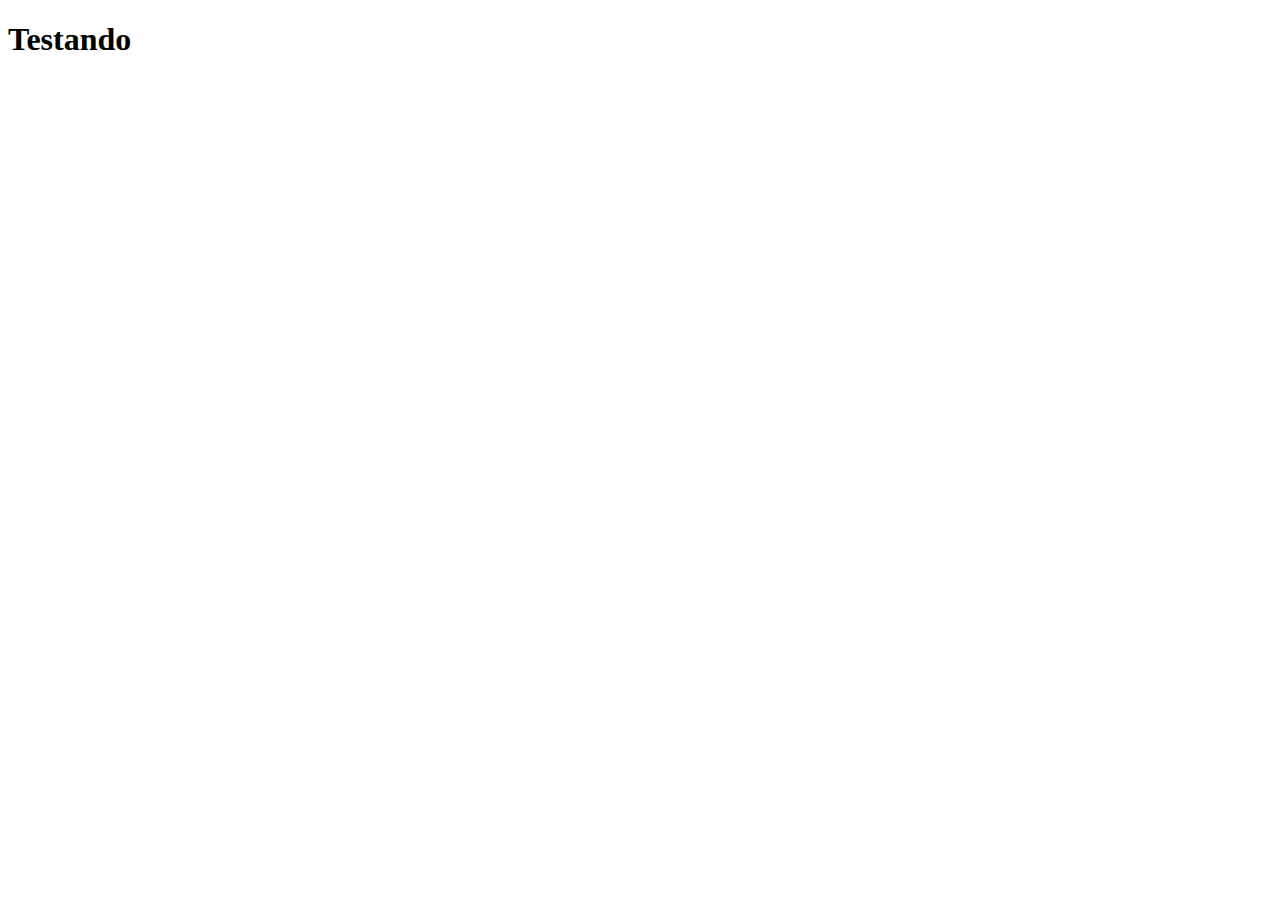
==== index.html @ 7b7c708c "tentativa de correção de bug(404)" ====
<!DOCTYPE html>
<html lang="pt-br">
<head>
    <meta charset="UTF-8">
    <meta http-equiv="X-UA-Compatible" content="IE=edge">
    <meta name="viewport" content="width=device-width, initial-scale=1.0">
    <link rel="shortcut icon" href="../favicon.ico" type="image/x-icon">
    <title>Projeto Redes Sociais</title>
</head>
<body>
    <h1>Testando</h1>
</body>
</html>
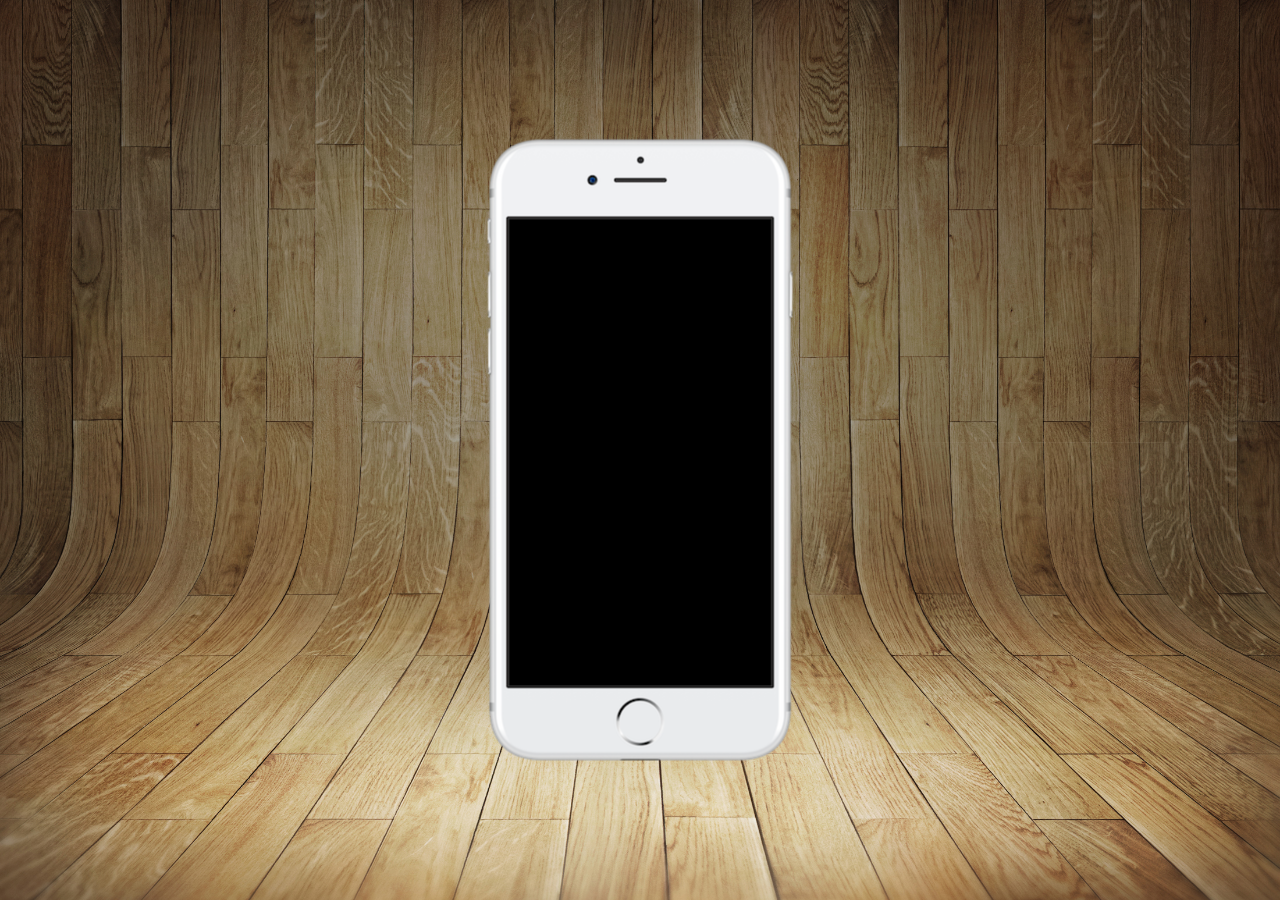
==== commit 5f999773: "criação do estilo" ====
--- a/index.html
+++ b/index.html
@@ -4,10 +4,18 @@
     <meta charset="UTF-8">
     <meta http-equiv="X-UA-Compatible" content="IE=edge">
     <meta name="viewport" content="width=device-width, initial-scale=1.0">
-    <link rel="shortcut icon" href="../favicon.ico" type="image/x-icon">
+    <link rel="shortcut icon" href="favicon.ico" type="image/x-icon">
+    <link rel="stylesheet" href="estilo/style.css">
     <title>Projeto Redes Sociais</title>
 </head>
 <body>
-    <h1>Testando</h1>
+    <main>
+        <section id="telefone">
+
+        </section>
+        <section id="redes-sociais">
+
+        </section>
+    </main>
 </body>
 </html>--- a/estilo/style.css
+++ b/estilo/style.css
@@ -0,0 +1,35 @@
+@charset "UTF-8";
+
+* {
+    margin: 0px;
+    padding: 0px;
+    font-family: Arial, Helvetica, sans-serif;
+}
+
+html, body {
+    width: 100vw;
+    height: 100vh;
+    background-color: #000;
+}
+
+body {
+    background: url('../imagens/fundo-madeira.jpg') no-repeat top center;
+    background-size: cover;
+    background-attachment: fixed;
+}
+
+main {
+    position: relative;
+    height: 100vh;
+}
+
+section#telefone {
+    position: absolute;
+    height: 627px;
+    width: 311px;
+    top: 50%;
+    left: 50%;
+
+    transform: translate(-50%, -50%);
+    background: url('../imagens/frame-iphone.png') no-repeat;
+}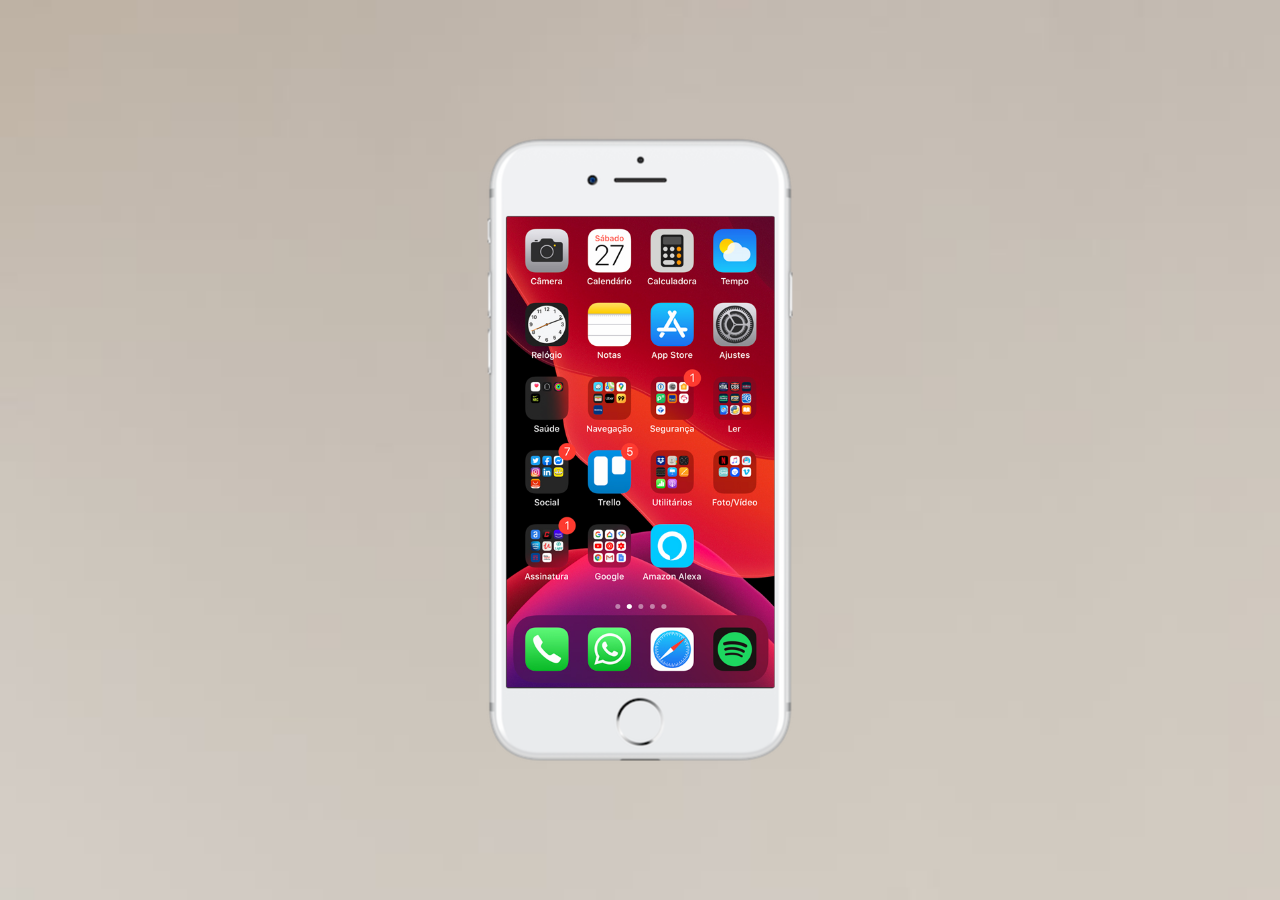
==== commit 64ecd746: "criação da tela home" ====
--- a/index.html
+++ b/index.html
@@ -11,7 +11,7 @@
 <body>
     <main>
         <section id="telefone">
-
+            <iframe src="home.html" name="tela" id="tela" frameborder="0"></iframe>
         </section>
         <section id="redes-sociais">
 
--- a/estilo/style.css
+++ b/estilo/style.css
@@ -13,7 +13,7 @@
 }
 
 body {
-    background: url('../imagens/fundo-madeira.jpg') no-repeat top center;
+    background: url('../imagens/fundo-bege.jpg') no-repeat top center;
     background-size: cover;
     background-attachment: fixed;
 }
@@ -32,4 +32,12 @@
 
     transform: translate(-50%, -50%);
     background: url('../imagens/frame-iphone.png') no-repeat;
+}
+
+iframe#tela {
+    position: relative;
+    top: 80px;
+    left: 22px;
+    width: 268px;
+    height: 471px;
 }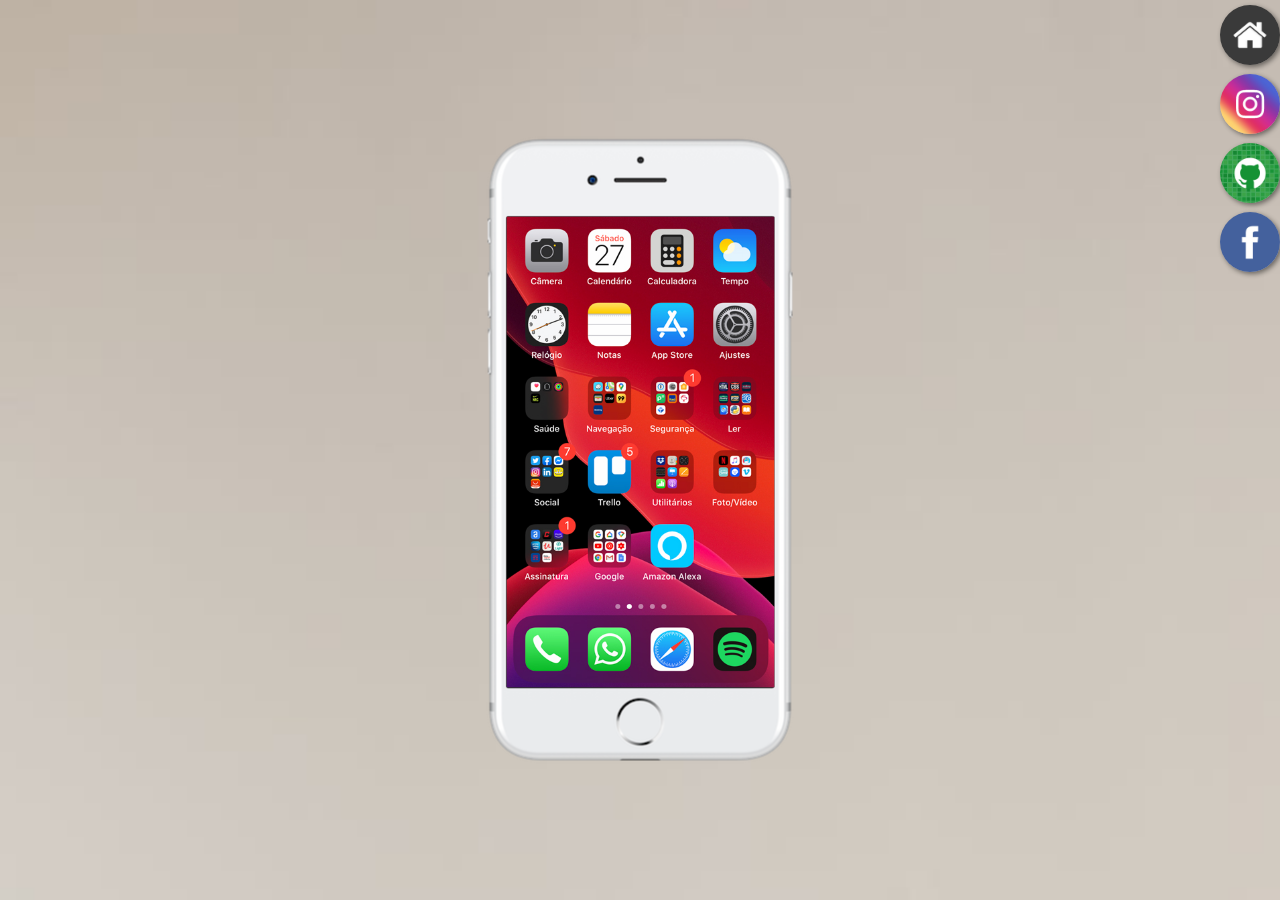
==== commit 4d1ee021: "criação do menu lateral" ====
--- a/index.html
+++ b/index.html
@@ -14,7 +14,10 @@
             <iframe src="home.html" name="tela" id="tela" frameborder="0"></iframe>
         </section>
         <section id="redes-sociais">
-
+            <a href="#" target="tela"><img src="imagens/logo-home.jpg" alt="logo-do-home-da-pagina"></a> <br>
+            <a href="#" target="tela"><img src="imagens/logo-instagram.jpg" alt="logo-do-instagram"></a> <br>
+            <a href="#" target="tela"><img src="imagens/logo-github.jpg" alt="logo-do-github"></a> <br>
+            <a href="#" target="tela"><img src="imagens/logo-facebook.jpg" alt=""></a>
         </section>
     </main>
 </body>
--- a/estilo/style.css
+++ b/estilo/style.css
@@ -40,4 +40,23 @@
     left: 22px;
     width: 268px;
     height: 471px;
+}
+
+section#redes-sociais {
+    text-align: right;
+}
+
+section#redes-sociais img {
+    width: 60px;
+    border-radius: 50%;
+    box-shadow: 2px 2px 5px rgba(0, 0, 0, 0.473);
+    margin-top: 5px;
+    box-sizing: border-box;
+}
+
+section#redes-sociais img:hover {
+    border: 2px solid #FFF;
+    transform: translate(-6px, -6px);
+    transition-duration: 0.6s;
+    box-shadow: 5px 5px 10px rgba(0, 0, 0, 0.473);
 }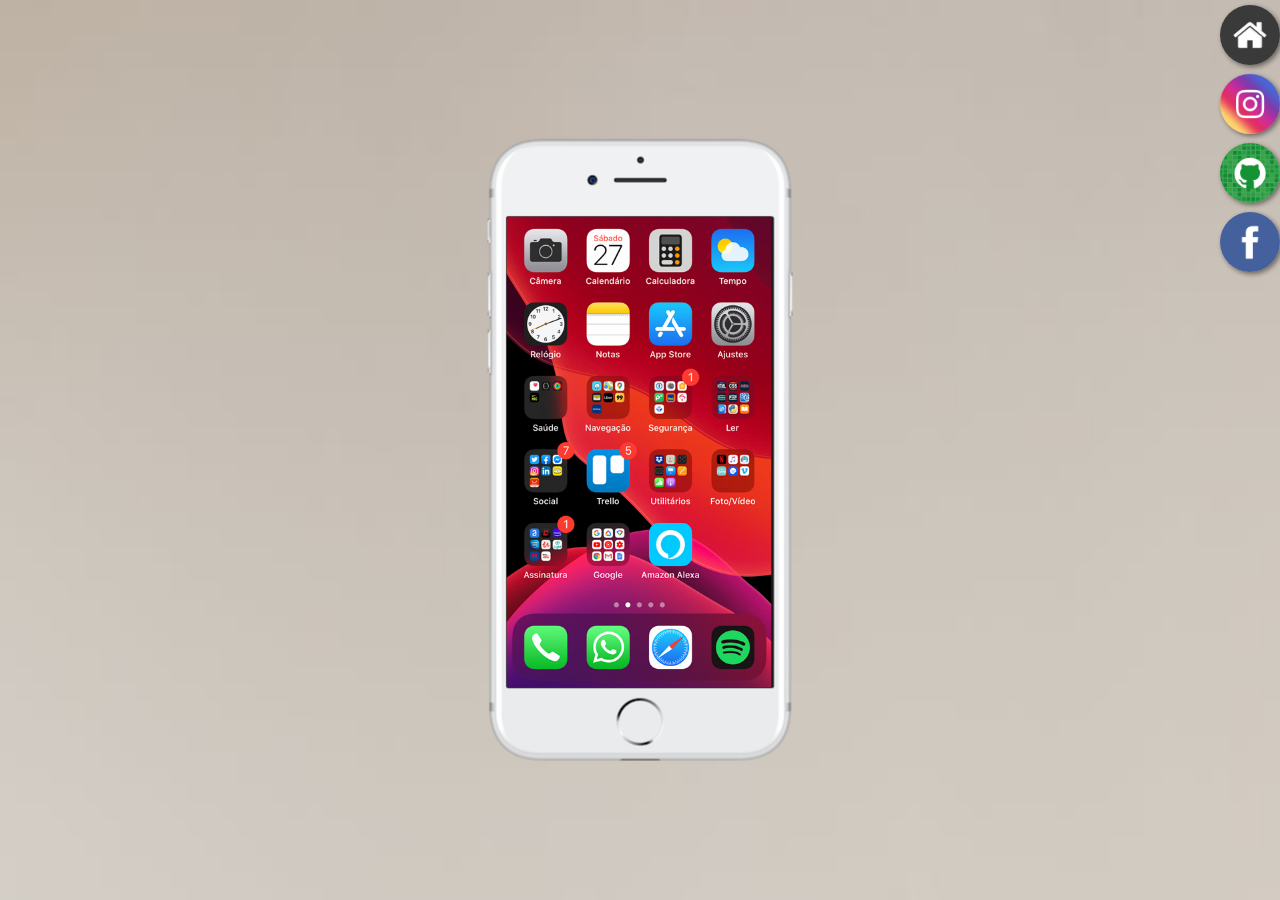
==== commit 6223feab: "criei as páginas fantasmas" ====
--- a/index.html
+++ b/index.html
@@ -5,7 +5,7 @@
     <meta http-equiv="X-UA-Compatible" content="IE=edge">
     <meta name="viewport" content="width=device-width, initial-scale=1.0">
     <link rel="shortcut icon" href="favicon.ico" type="image/x-icon">
-    <link rel="stylesheet" href="estilo/style.css">
+    <link rel="stylesheet" href="estilos/style.css">
     <title>Projeto Redes Sociais</title>
 </head>
 <body>
@@ -14,10 +14,10 @@
             <iframe src="home.html" name="tela" id="tela" frameborder="0"></iframe>
         </section>
         <section id="redes-sociais">
-            <a href="#" target="tela"><img src="imagens/logo-home.jpg" alt="logo-do-home-da-pagina"></a> <br>
-            <a href="#" target="tela"><img src="imagens/logo-instagram.jpg" alt="logo-do-instagram"></a> <br>
-            <a href="#" target="tela"><img src="imagens/logo-github.jpg" alt="logo-do-github"></a> <br>
-            <a href="#" target="tela"><img src="imagens/logo-facebook.jpg" alt=""></a>
+            <a href="home.html" target="tela"><img src="imagens/logo-home.jpg" alt="logo-do-home-da-pagina"></a> <br>
+            <a href="instagram.html" target="tela"><img src="imagens/logo-instagram.jpg" alt="logo-do-instagram"></a> <br>
+            <a href="github.html" target="tela"><img src="imagens/logo-github.jpg" alt="logo-do-github"></a> <br>
+            <a href="facebook.html" target="tela"><img src="imagens/logo-facebook.jpg" alt=""></a>
         </section>
     </main>
 </body>
--- a/estilos/style.css
+++ b/estilos/style.css
@@ -0,0 +1,62 @@
+@charset "UTF-8";
+
+* {
+    margin: 0px;
+    padding: 0px;
+    font-family: Arial, Helvetica, sans-serif;
+}
+
+html, body {
+    width: 100vw;
+    height: 100vh;
+    background-color: #000;
+}
+
+body {
+    background: url('../imagens/fundo-bege.jpg') no-repeat top center;
+    background-size: cover;
+    background-attachment: fixed;
+}
+
+main {
+    position: relative;
+    height: 100vh;
+}
+
+section#telefone {
+    position: absolute;
+    height: 627px;
+    width: 311px;
+    top: 50%;
+    left: 50%;
+
+    transform: translate(-50%, -50%);
+    background: url('../imagens/frame-iphone.png') no-repeat;
+}
+
+iframe#tela {
+    position: relative;
+    top: 80px;
+    left: 22px;
+    width: 265px;
+    height: 471px;
+}
+
+section#redes-sociais {
+    text-align: right;
+}
+
+section#redes-sociais img {
+    width: 60px;
+    border-radius: 50%;
+    box-shadow: 2px 2px 5px rgba(0, 0, 0, 0.473);
+    margin-top: 5px;
+    box-sizing: border-box;
+}
+
+section#redes-sociais img:hover {
+    border: 2px solid #FFF;
+    transform: translate(-6px, -6px);
+    transition-duration: 0.6s;
+    box-shadow: 5px 5px 10px rgba(0, 0, 0, 0.473);
+}